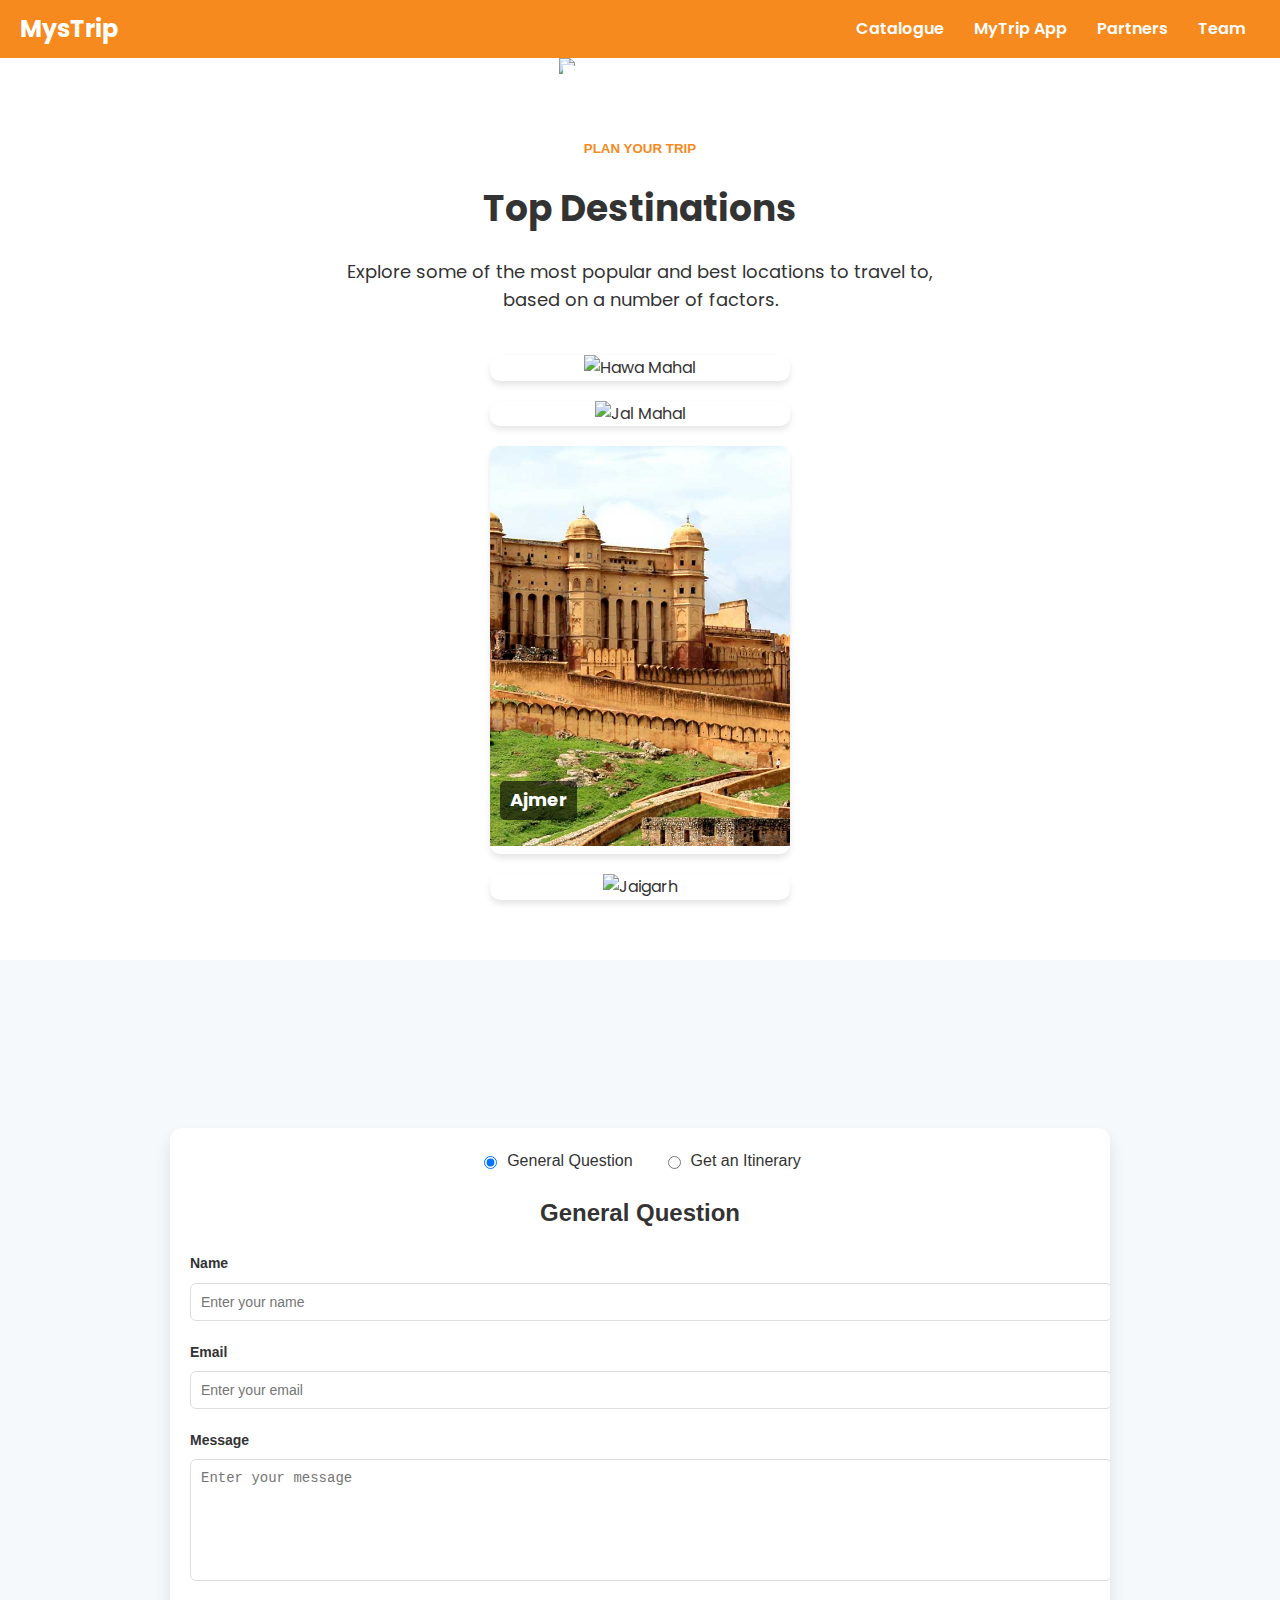
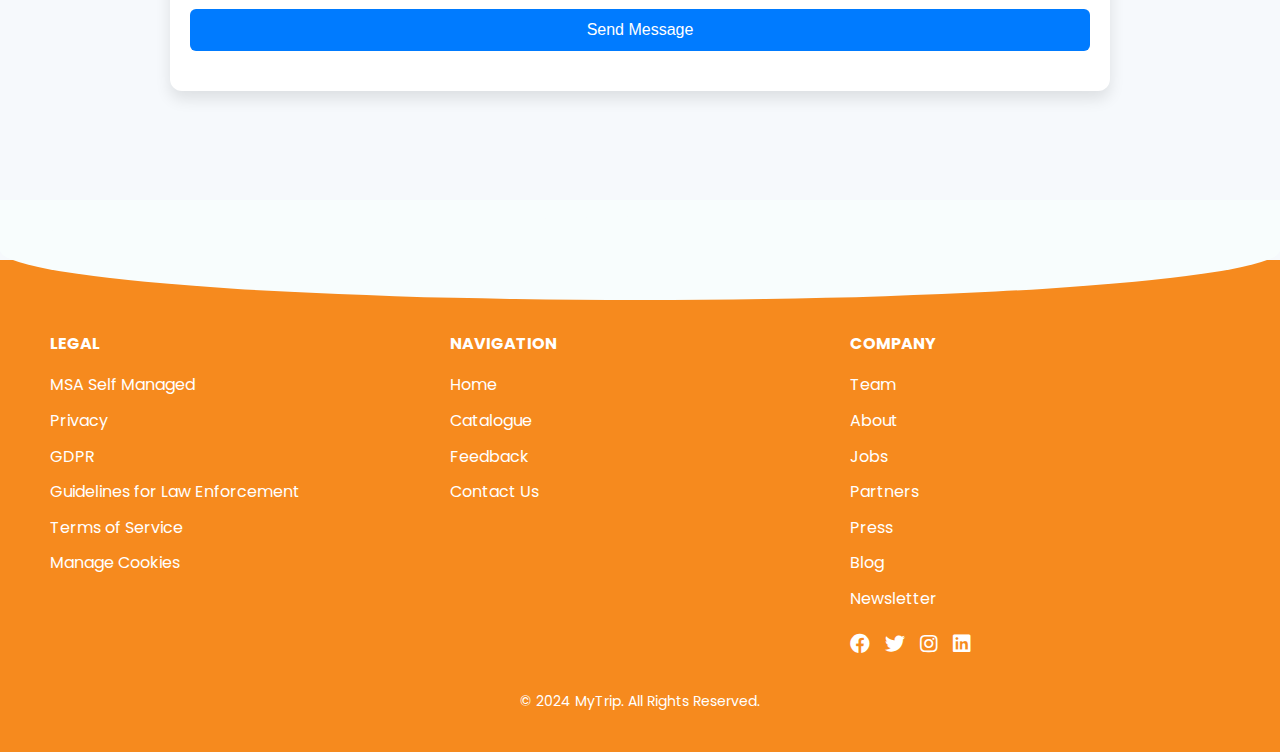
==== index.html @ c83ea3ff "v2" ====
<!DOCTYPE html>
<html lang="en">
<head>
    <meta charset="UTF-8">
    <meta name="viewport" content="width=device-width, initial-scale=1.0">
    <title>MyTrip - Travel Website</title>
    <link href="https://fonts.googleapis.com/css2?family=Poppins:wght@300;400;600;700&display=swap" rel="stylesheet">
    <link rel="stylesheet" href="https://cdnjs.cloudflare.com/ajax/libs/font-awesome/5.15.4/css/all.min.css">
    <script src="https://cdn.emailjs.com/dist/email.min.js"></script>
    <link rel="stylesheet" href="styles.css"> <!-- Link to your CSS file --> 
    <script src="script.js"></script> 

</head>
<body>
    <!-- Header -->
    <header>
        <h1>MysTrip</h1>
        <nav>
            <div class="hamburger" id="hamburger">
                <div></div>
                <div></div>
                <div></div>
            </div>
            <ul>
                <li><a href="#">Catalogue</a></li>
                <li><a href="#">MyTrip App</a></li>
                <li><a href="#">Partners</a></li>
                <li><a href="#">Team</a></li>
            </ul>
        </nav>
        <div class="mobile-nav" id="mobileNav">
            <ul>
                <li><a href="#">Catalogue</a></li>
                <li><a href="#">MyTrip App</a></li>
                <li><a href="#">Partners</a></li>
                <li><a href="#">Team</a></li>
            </ul>
        </div>
    </header>

    <!-- Hero Section -->
    <section class="hero">
        <img src="hero-image.jpg" alt="Travel Hero Image">
        <div class="hero-content">
            <p>Your One-Stop Premium Travel Solution</p>
            <h2>mytrip</h2>
            <button class="btn">Plan Your Trip</button>
        </div>
    </section>

    <!-- Top Destinations Section -->
    <section class="destinations">
        <h3>Top Destinations</h3>
        <p>Explore some of the most popular and best locations to travel to, based on a number of factors.</p>
        <div class="destinations-grid">
            <div class="destination-card">
                <img src="hawa-mahal.jpg" alt="Hawa Mahal">
                <h4>Hawa Mahal</h4>
                <a href="#" class="details-btn">More Details</a>
            </div>
            <div class="destination-card">
                <img src="jal-mahal.jpg" alt="Jal Mahal">
                <h4>Jal Mahal</h4>
                <a href="#" class="details-btn">More Details</a>
            </div>
            <div class="destination-card">
                <img src="images/Amber-Fort-Jaipur.jpg" alt="Ajmer">
                <h4>Ajmer</h4>
                <a href="#" class="details-btn">More Details</a>
            </div>
            <div class="destination-card">
                <img src="jaigarh.jpg" alt="Jaigarh">
                <h4>Jaigarh</h4>
                <a href="#" class="details-btn">More Details</a>
            </div>
        </div>
    </section>

    <!-- Contact Section -->
    <section class="contact"> 
        <div class="form-container">
            <div class="radio-group">
                <label>
                    <input type="radio" name="form-toggle" value="general" checked>
                    General Question
                </label>
                <label>
                    <input type="radio" name="form-toggle" value="itinerary">
                    Get an Itinerary
                </label>
            </div>
        
            <!-- General Question Form -->
            <div id="general-form" class="form active">
                <h2>General Question</h2>
                <div class="form-group">
                    <label for="general-name">Name</label>
                    <input type="text" id="general-name" placeholder="Enter your name">
                </div>
                <div class="form-group">
                    <label for="general-email">Email</label>
                    <input type="email" id="general-email" placeholder="Enter your email">
                </div>
                <div class="form-group">
                    <label for="general-message">Message</label>
                    <textarea id="general-message" placeholder="Enter your message"></textarea>
                </div>
                <div class="form-group">
                    <button>Send Message</button>
                </div>
            </div>
        
            <!-- Itinerary Form -->
            <div id="itinerary-form" class="form">
                <h2>Get an Itinerary</h2>
                <div class="form-group">
                    <label for="itinerary-name">Name</label>
                    <input type="text" id="itinerary-name" placeholder="Enter your name">
                </div>
                <div class="form-group">
                    <label for="itinerary-email">Email</label>
                    <input type="email" id="itinerary-email" placeholder="Enter your email">
                </div>
                <div class="form-group">
                    <label for="itinerary-destination">Destination</label>
                    <input type="text" id="itinerary-destination" placeholder="Enter your destination">
                </div>
                <div class="form-group">
                    <label for="itinerary-dates">Preferred Dates</label>
                    <input type="text" id="itinerary-dates" placeholder="Enter preferred dates">
                </div>
                <div class="form-group">
                    <button>Request Itinerary</button>
                </div>
            </div>
        
            <div class="decoration"></div>
        </div>
    </section>
    
    <!-- Footer -->
    <footer>
        <!-- Curved SVG Design -->
        <div class="footer-curve">
            <svg xmlns="http://www.w3.org/2000/svg" viewBox="0 0 1440 120" preserveAspectRatio="none">
                <path fill="#f8fdfd" d="M0,64L1440,0L1440,120L0,120Z"></path>
            </svg>
        </div>

        <!-- Footer Content -->
        <div class="footer-content">
            <div class="footer-column">
                <h4>Legal</h4>
                <ul>
                    <li><a href="#">MSA Self Managed</a></li>
                    <li><a href="#">Privacy</a></li>
                    <li><a href="#">GDPR</a></li>
                    <li><a href="#">Guidelines for Law Enforcement</a></li>
                    <li><a href="#">Terms of Service</a></li>
                    <li><a href="#">Manage Cookies</a></li>
                </ul>
            </div>

            <div class="footer-column">
                <h4>Navigation</h4>
                <ul>
                    <li><a href="#">Home</a></li>
                    <li><a href="#">Catalogue</a></li>
                    <li><a href="#">Feedback</a></li>
                    <li><a href="#">Contact Us</a></li>
                </ul>
            </div>

            <div class="footer-column">
                <h4>Company</h4>
                <ul>
                    <li><a href="#">Team</a></li>
                    <li><a href="#">About</a></li>
                    <li><a href="#">Jobs</a></li>
                    <li><a href="#">Partners</a></li>
                    <li><a href="#">Press</a></li>
                    <li><a href="#">Blog</a></li>
                    <li><a href="#">Newsletter</a></li>
                </ul>
                <div class="social-icons">
                    <a href="#"><i class="fab fa-facebook"></i></a>
                    <a href="#"><i class="fab fa-twitter"></i></a>
                    <a href="#"><i class="fab fa-instagram"></i></a>
                    <a href="#"><i class="fab fa-linkedin"></i></a>
                </div>
            </div>
        </div>

        <!-- Footer Bottom -->
        <div class="footer-bottom">
            &copy; 2024 MyTrip. All Rights Reserved.
        </div>
    </footer>

    
    <script>
        (function () {
            emailjs.init('YOUR_PUBLIC_KEY'); // Replace 'YOUR_PUBLIC_KEY' with your actual EmailJS public key.
        })();
    </script>
</body>
</html>
---- styles.css ----
body {
  margin: 0;
  font-family: "Poppins", sans-serif;
  color: #333;
  line-height: 1.6;
}

/* Header Styles */
header {
  background-color: #f68a1e;
  color: #fff;
  padding: 10px 20px;
  display: flex;
  justify-content: space-between;
  align-items: center;
  position: sticky;
  top: 0;
  z-index: 1000;
}

header h1 {
  font-size: 24px;
  margin: 0;
}

nav {
  display: flex;
  align-items: center;
}

nav ul {
  list-style: none;
  display: flex;
  margin: 0;
  padding: 0;
}

nav ul li {
  margin: 0 15px;
}

nav ul li a {
  color: #fff;
  text-decoration: none;
  font-weight: 600;
}

.hamburger {
  display: none;
  flex-direction: column;
  cursor: pointer;
}

.hamburger div {
  width: 25px;
  height: 3px;
  background: #fff;
  margin: 3px 0;
}

.mobile-nav {
  display: none;
  position: absolute;
  top: 100%;
  left: 0;
  width: 100%;
  background-color: #f68a1e;
  text-align: center;
  transition: all 0.3s ease-in-out;
}

.mobile-nav ul {
  flex-direction: column;
}

.mobile-nav ul li {
  margin: 10px 0;
}

.mobile-nav ul li a {
  color: #fff;
  font-size: 18px;
}

.mobile-nav.active {
  display: flex;
  flex-direction: column;
}

/* Hero Section */
.hero {
  position: relative;
  text-align: center;
  color: #fff;
}

.hero img {
  width: 100%;
  height: auto;
}

.hero-content {
  position: absolute;
  top: 50%;
  left: 50%;
  transform: translate(-50%, -50%);
}

.hero h2 {
  font-size: 48px;
  margin: 10px 0;
  text-transform: capitalize;
}

.hero p {
  font-size: 18px;
  margin-bottom: 20px;
}

.hero .btn {
  padding: 10px 20px;
  border: none;
  background-color: #fff;
  color: #f68a1e;
  text-transform: uppercase;
  font-weight: bold;
  cursor: pointer;
}

/* Top Destinations Section */
.destinations {
  padding: 60px 20px;
  text-align: center;
}

.destinations h3 {
  font-size: 36px;
  margin-bottom: 20px;
}

.destinations p {
  font-size: 18px;
  max-width: 600px;
  margin: 0 auto 40px;
}

.destinations-grid {
  display: flex;
  flex-direction: column;
  gap: 20px;
  align-items: center;
}

.destination-card {
  position: relative;
  border-radius: 10px;
  overflow: hidden;
  box-shadow: 0 4px 6px rgba(0, 0, 0, 0.1);
  width: 300px;
  transition: transform 0.3s, box-shadow 0.3s;
}

.destination-card:hover {
  transform: scale(1.05);
  box-shadow: 0 6px 10px rgba(0, 0, 0, 0.2);
}

.destination-card img {
  width: 100%;
  height: 400px;
  object-fit: cover;
}

.destination-card h4 {
  position: absolute;
  bottom: 10px;
  left: 10px;
  background-color: rgba(0, 0, 0, 0.6);
  color: #fff;
  padding: 5px 10px;
  border-radius: 5px;
  font-size: 18px;
  transition: opacity 0.3s;
}

.destination-card:hover h4 {
  opacity: 0;
}

.destination-card .details-btn {
  position: absolute;
  top: 50%;
  left: 50%;
  transform: translate(-50%, -50%);
  background-color: rgba(0, 0, 0, 0.7);
  color: #fff;
  padding: 10px 20px;
  border-radius: 5px;
  text-decoration: none;
  font-weight: bold;
  opacity: 0;
  transition: opacity 0.3s;
}

.destination-card:hover .details-btn {
  opacity: 1;
}

/* Contact Section */
.contact {
  margin: 0;
  padding: 0;
  font-family: 'Arial', sans-serif;
  background-color: #f6f9fc;
  display: flex;
  justify-content: center;
  align-items: center;
  min-height: 100vh; 
}

.form-container {
  width: 100%;
  max-width: 900px;
  background: #ffffff;
  padding: 20px;
  border-radius: 12px;
  box-shadow: 0 8px 15px rgba(0, 0, 0, 0.1);
  overflow: hidden;
  position: relative;
}

.form-container h2 {
  margin: 0 0 20px;
  font-size: 24px;
  text-align: center;
}

.radio-group {
  display: flex;
  justify-content: center;
  gap: 30px;
  margin-bottom: 20px;
}

.radio-group label {
  font-size: 16px;
  cursor: pointer;
  display: flex;
  align-items: center;
}

.radio-group input {
  margin-right: 10px;
}

.form {
  display: none;
}

.form.active {
  display: block;
  animation: fadeIn 0.4s ease-in-out;
}

.form-group {
  margin-bottom: 20px;
}

.form-group label {
  display: block;
  margin-bottom: 8px;
  font-size: 14px;
  font-weight: bold;
}

.form-group input,
.form-group textarea {
  width: 100%;
  padding: 10px;
  font-size: 14px;
  border: 1px solid #ddd;
  border-radius: 6px;
  outline: none;
  transition: border-color 0.3s;
}

.form-group input:focus,
.form-group textarea:focus {
  border-color: #007BFF;
}

.form-group textarea {
  height: 100px;
  resize: none;
}

.form-group button {
  width: 100%;
  background-color: #007BFF;
  color: white;
  border: none;
  padding: 12px 20px;
  font-size: 16px;
  cursor: pointer;
  border-radius: 6px;
  transition: background-color 0.3s ease-in-out;
}

.form-group button:hover {
  background-color: #0056b3;
}

.decoration {
  position: absolute;
  top: 50%;
  right: -100px;
  transform: translateY(-50%);
  z-index: -1;
  width: 400px;
  height: 400px;
  background: radial-gradient(circle, #ffcc00 0%, #ffa500 50%, #ff6700 100%);
  clip-path: polygon(50% 0%, 100% 50%, 50% 100%, 0% 50%);
}

@keyframes fadeIn {
  from {
      opacity: 0;
      transform: translateY(10px);
  }
  to {
      opacity: 1;
      transform: translateY(0);
  }
}

/* Media Queries */
@media (max-width: 768px) {
  .form-container {
      padding: 15px;
  }

  .radio-group {
      flex-direction: column;
      gap: 15px;
      align-items: center;
  }

  .decoration {
      display: none;
  }
}

@media (max-width: 480px) {
  .form-group input,
  .form-group textarea {
      font-size: 13px;
  }

  .form-group button {
      font-size: 14px;
      padding: 10px;
  }
}

/* Footer */

/* Wrapper to handle the curve */
.footer-wrapper {
  position: relative;
  background: #E47523; /* Orange footer color */
  overflow: hidden;
}

/* Curve at the top */
.footer-curve {
  position: absolute;
  top: -50px;
  left: 0;
  width: 100%;
  height: 100px;
  background: #f8fdfd; /* Light background color */
  border-radius: 0 0 50% 50%; /* Creates the curve */
  z-index: 1;
}

/* Footer styling */
footer {
  position: relative;
  background-color: #f68a1e;
  color: #fff;
  padding: 40px 20px;
}

.footer-curve {
  position: absolute;
  top: -60px;
  left: 0;
  width: 100%;
  overflow: hidden;
  line-height: 0;
}

.footer-curve svg {
  display: block;
  width: 100%;
  height: 60px;
}

.footer-content {
  display: flex;
  flex-wrap: wrap;
  justify-content: space-between;
  max-width: 1200px;
  margin: 0 auto;
}

.footer-column {
  flex: 1 1 200px;
  margin: 10px;
}

.footer-column h4 {
  font-size: 16px;
  margin-bottom: 15px;
  text-transform: uppercase;
}

.footer-column ul {
  list-style: none;
  padding: 0;
}

.footer-column ul li {
  margin-bottom: 10px;
}

.footer-column ul li a {
  color: #fff;
  text-decoration: none;
  transition: color 0.3s;
}

.footer-column ul li a:hover {
  color: #f8fdfd;
}

.social-icons {
  display: flex;
  gap: 15px;
  margin-top: 15px;
}

.social-icons a {
  color: #fff;
  font-size: 20px;
  transition: transform 0.3s;
}

.social-icons a:hover {
  transform: scale(1.2);
}

.footer-bottom {
  text-align: center;
  margin-top: 20px;
  font-size: 14px;
}

/* Responsive Styles */
@media (max-width: 768px) {
  nav ul {
    display: none;
  }

  .hamburger {
    display: flex;
  }

  .mobile-nav {
    display: none;
  }

  .mobile-nav.active {
    display: flex;
    flex-direction: column;
  }

  .destinations-grid {
    flex-direction: column;
    gap: 20px;
  }

  .destination-card {
    width: 90%;
  }

  .hero h2 {
    font-size: 36px;
  }

  .hero p {
    font-size: 16px;
  }
}
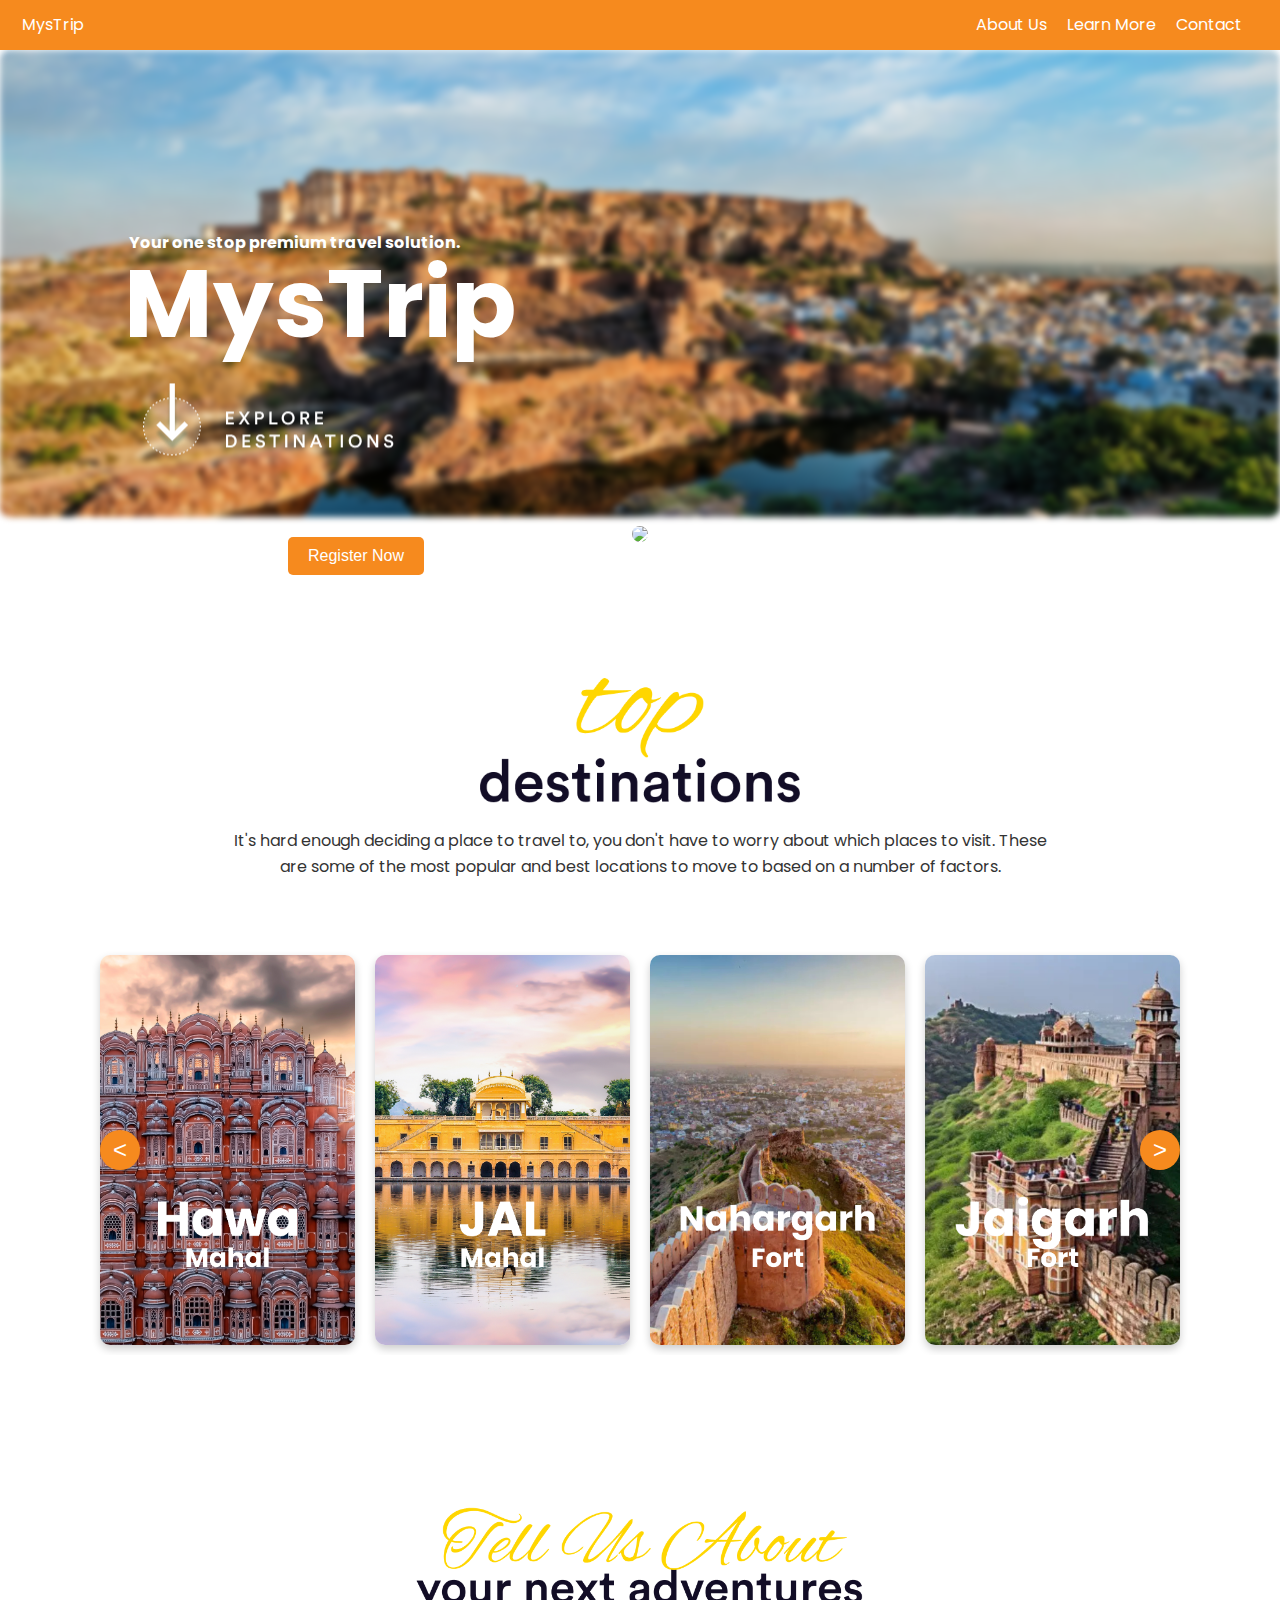
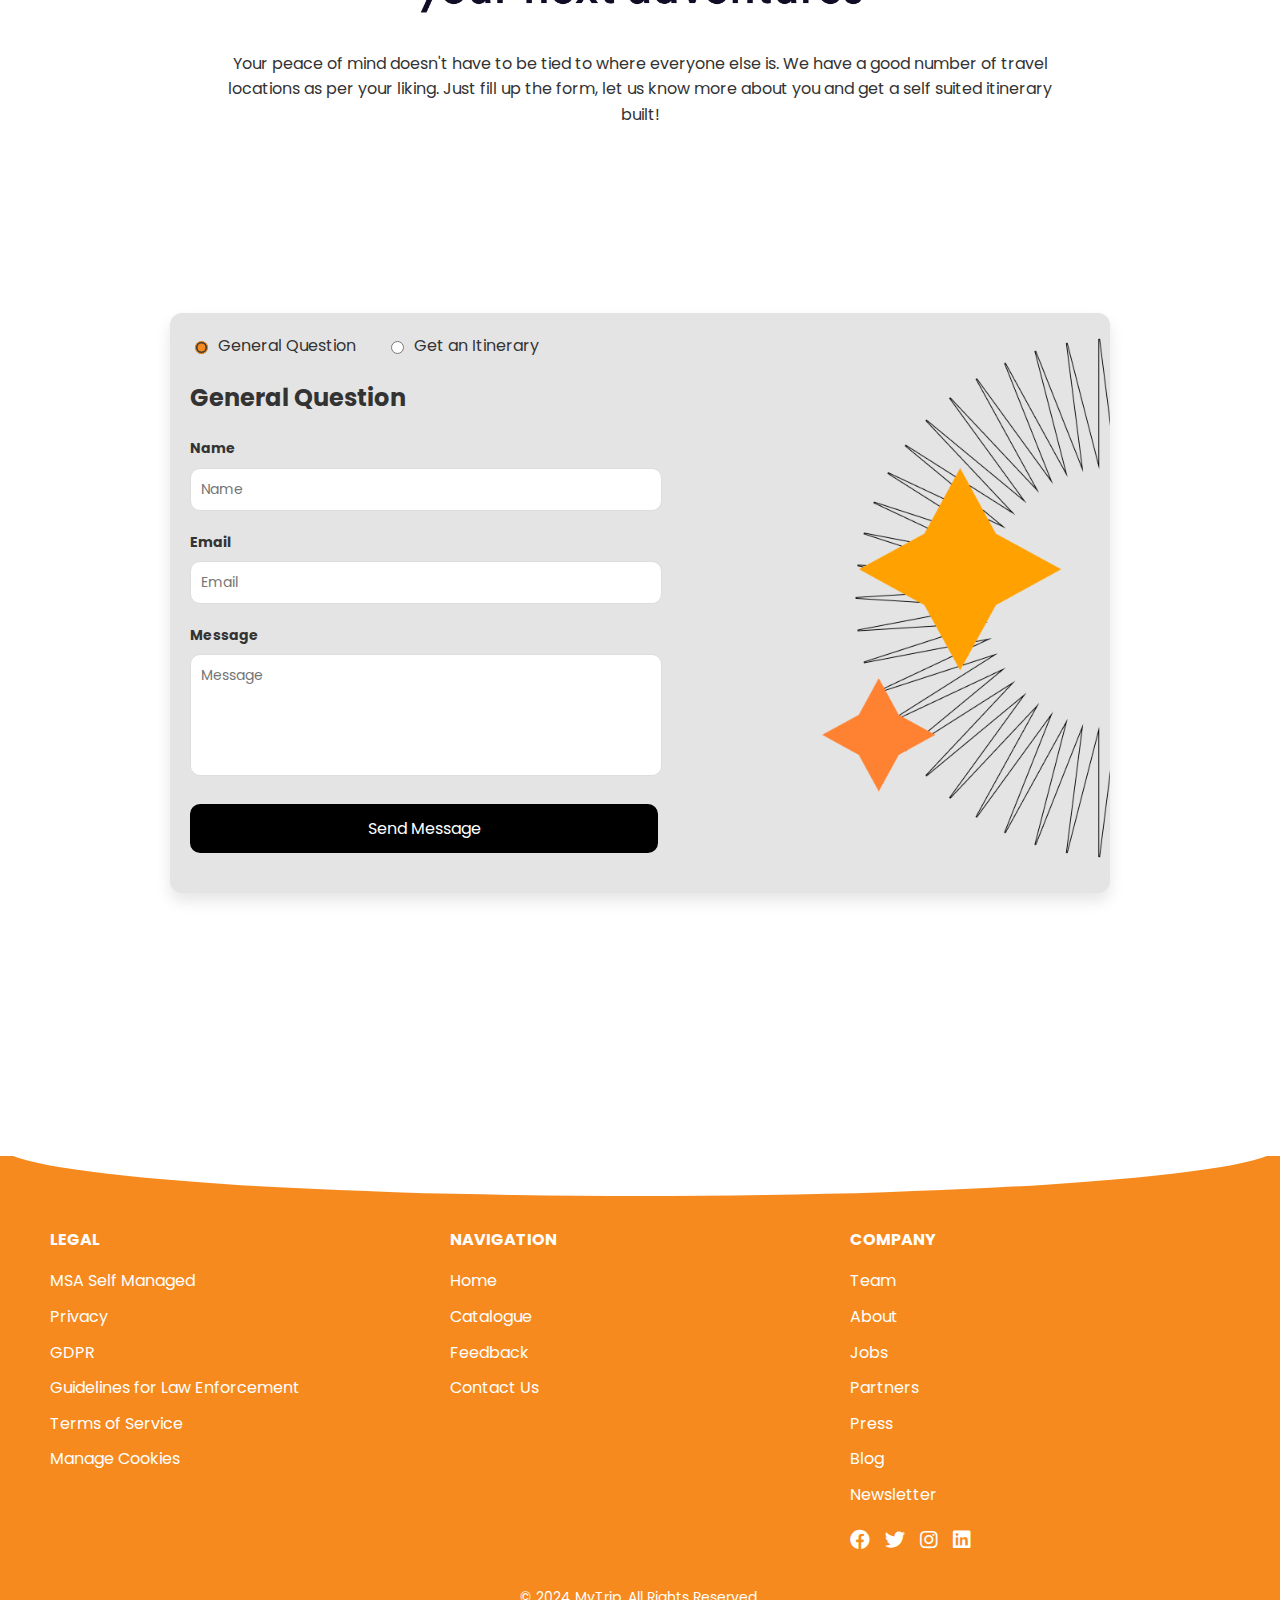
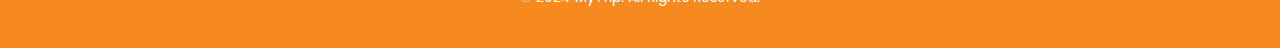
==== commit 15542fc9: "Add files via upload" ====
--- a/index.html
+++ b/index.html
@@ -1,207 +1,283 @@
-<!DOCTYPE html>
-<html lang="en">
-<head>
-    <meta charset="UTF-8">
-    <meta name="viewport" content="width=device-width, initial-scale=1.0">
-    <title>MyTrip - Travel Website</title>
-    <link href="https://fonts.googleapis.com/css2?family=Poppins:wght@300;400;600;700&display=swap" rel="stylesheet">
-    <link rel="stylesheet" href="https://cdnjs.cloudflare.com/ajax/libs/font-awesome/5.15.4/css/all.min.css">
-    <script src="https://cdn.emailjs.com/dist/email.min.js"></script>
-    <link rel="stylesheet" href="styles.css"> <!-- Link to your CSS file --> 
-    <script src="script.js"></script> 
-
-</head>
-<body>
-    <!-- Header -->
-    <header>
-        <h1>MysTrip</h1>
-        <nav>
-            <div class="hamburger" id="hamburger">
-                <div></div>
-                <div></div>
-                <div></div>
-            </div>
-            <ul>
-                <li><a href="#">Catalogue</a></li>
-                <li><a href="#">MyTrip App</a></li>
-                <li><a href="#">Partners</a></li>
-                <li><a href="#">Team</a></li>
-            </ul>
-        </nav>
-        <div class="mobile-nav" id="mobileNav">
-            <ul>
-                <li><a href="#">Catalogue</a></li>
-                <li><a href="#">MyTrip App</a></li>
-                <li><a href="#">Partners</a></li>
-                <li><a href="#">Team</a></li>
-            </ul>
-        </div>
-    </header>
-
-    <!-- Hero Section -->
-    <section class="hero">
-        <img src="hero-image.jpg" alt="Travel Hero Image">
-        <div class="hero-content">
-            <p>Your One-Stop Premium Travel Solution</p>
-            <h2>mytrip</h2>
-            <button class="btn">Plan Your Trip</button>
-        </div>
-    </section>
-
-    <!-- Top Destinations Section -->
-    <section class="destinations">
-        <h3>Top Destinations</h3>
-        <p>Explore some of the most popular and best locations to travel to, based on a number of factors.</p>
-        <div class="destinations-grid">
-            <div class="destination-card">
-                <img src="hawa-mahal.jpg" alt="Hawa Mahal">
-                <h4>Hawa Mahal</h4>
-                <a href="#" class="details-btn">More Details</a>
-            </div>
-            <div class="destination-card">
-                <img src="jal-mahal.jpg" alt="Jal Mahal">
-                <h4>Jal Mahal</h4>
-                <a href="#" class="details-btn">More Details</a>
-            </div>
-            <div class="destination-card">
-                <img src="images/Amber-Fort-Jaipur.jpg" alt="Ajmer">
-                <h4>Ajmer</h4>
-                <a href="#" class="details-btn">More Details</a>
-            </div>
-            <div class="destination-card">
-                <img src="jaigarh.jpg" alt="Jaigarh">
-                <h4>Jaigarh</h4>
-                <a href="#" class="details-btn">More Details</a>
-            </div>
-        </div>
-    </section>
-
-    <!-- Contact Section -->
-    <section class="contact"> 
-        <div class="form-container">
-            <div class="radio-group">
-                <label>
-                    <input type="radio" name="form-toggle" value="general" checked>
-                    General Question
-                </label>
-                <label>
-                    <input type="radio" name="form-toggle" value="itinerary">
-                    Get an Itinerary
-                </label>
-            </div>
-        
-            <!-- General Question Form -->
-            <div id="general-form" class="form active">
-                <h2>General Question</h2>
-                <div class="form-group">
-                    <label for="general-name">Name</label>
-                    <input type="text" id="general-name" placeholder="Enter your name">
-                </div>
-                <div class="form-group">
-                    <label for="general-email">Email</label>
-                    <input type="email" id="general-email" placeholder="Enter your email">
-                </div>
-                <div class="form-group">
-                    <label for="general-message">Message</label>
-                    <textarea id="general-message" placeholder="Enter your message"></textarea>
-                </div>
-                <div class="form-group">
-                    <button>Send Message</button>
-                </div>
-            </div>
-        
-            <!-- Itinerary Form -->
-            <div id="itinerary-form" class="form">
-                <h2>Get an Itinerary</h2>
-                <div class="form-group">
-                    <label for="itinerary-name">Name</label>
-                    <input type="text" id="itinerary-name" placeholder="Enter your name">
-                </div>
-                <div class="form-group">
-                    <label for="itinerary-email">Email</label>
-                    <input type="email" id="itinerary-email" placeholder="Enter your email">
-                </div>
-                <div class="form-group">
-                    <label for="itinerary-destination">Destination</label>
-                    <input type="text" id="itinerary-destination" placeholder="Enter your destination">
-                </div>
-                <div class="form-group">
-                    <label for="itinerary-dates">Preferred Dates</label>
-                    <input type="text" id="itinerary-dates" placeholder="Enter preferred dates">
-                </div>
-                <div class="form-group">
-                    <button>Request Itinerary</button>
-                </div>
-            </div>
-        
-            <div class="decoration"></div>
-        </div>
-    </section>
-    
-    <!-- Footer -->
-    <footer>
-        <!-- Curved SVG Design -->
-        <div class="footer-curve">
-            <svg xmlns="http://www.w3.org/2000/svg" viewBox="0 0 1440 120" preserveAspectRatio="none">
-                <path fill="#f8fdfd" d="M0,64L1440,0L1440,120L0,120Z"></path>
-            </svg>
-        </div>
-
-        <!-- Footer Content -->
-        <div class="footer-content">
-            <div class="footer-column">
-                <h4>Legal</h4>
-                <ul>
-                    <li><a href="#">MSA Self Managed</a></li>
-                    <li><a href="#">Privacy</a></li>
-                    <li><a href="#">GDPR</a></li>
-                    <li><a href="#">Guidelines for Law Enforcement</a></li>
-                    <li><a href="#">Terms of Service</a></li>
-                    <li><a href="#">Manage Cookies</a></li>
-                </ul>
-            </div>
-
-            <div class="footer-column">
-                <h4>Navigation</h4>
-                <ul>
-                    <li><a href="#">Home</a></li>
-                    <li><a href="#">Catalogue</a></li>
-                    <li><a href="#">Feedback</a></li>
-                    <li><a href="#">Contact Us</a></li>
-                </ul>
-            </div>
-
-            <div class="footer-column">
-                <h4>Company</h4>
-                <ul>
-                    <li><a href="#">Team</a></li>
-                    <li><a href="#">About</a></li>
-                    <li><a href="#">Jobs</a></li>
-                    <li><a href="#">Partners</a></li>
-                    <li><a href="#">Press</a></li>
-                    <li><a href="#">Blog</a></li>
-                    <li><a href="#">Newsletter</a></li>
-                </ul>
-                <div class="social-icons">
-                    <a href="#"><i class="fab fa-facebook"></i></a>
-                    <a href="#"><i class="fab fa-twitter"></i></a>
-                    <a href="#"><i class="fab fa-instagram"></i></a>
-                    <a href="#"><i class="fab fa-linkedin"></i></a>
-                </div>
-            </div>
-        </div>
-
-        <!-- Footer Bottom -->
-        <div class="footer-bottom">
-            &copy; 2024 MyTrip. All Rights Reserved.
-        </div>
-    </footer>
-
-    
-    <script>
-        (function () {
-            emailjs.init('YOUR_PUBLIC_KEY'); // Replace 'YOUR_PUBLIC_KEY' with your actual EmailJS public key.
-        })();
-    </script>
-</body>
-</html>
+<!DOCTYPE html>
+<html lang="en">
+
+<head>
+  <meta charset="UTF-8">
+  <meta name="viewport" content="width=device-width, initial-scale=1.0">
+  <title>MysTrip</title>
+  <link rel="icon" type="img/logo" href="img/logo.jpeg">
+  <link rel="stylesheet" href="styles.css">
+  <link href="https://fonts.googleapis.com/css2?family=Poppins:wght@400;500;600;700&display=swap" rel="stylesheet">
+  <link rel="stylesheet" href="https://cdnjs.cloudflare.com/ajax/libs/slick-carousel/1.8.1/slick.min.css">
+  <link href="https://cdn.jsdelivr.net/npm/@vetixy/circular-std@1.0.0/dist/index.min.css" rel="stylesheet">
+  <link href='https://fonts.googleapis.com/css?family=Inter' rel='stylesheet'>
+  <link href="https://cdnjs.cloudflare.com/ajax/libs/font-awesome/5.15.4/css/all.min.css" rel="stylesheet">
+  <link rel="stylesheet" href="https://cdnjs.cloudflare.com/ajax/libs/font-awesome/5.15.4/css/all.min.css">
+</head>
+
+<body>
+
+  <header id="header">
+    <nav>
+      <div class="logo"><a href="main.html">MysTrip</a></div>
+      <div class="nav-links">
+        <a href="about.html" class="about">About Us</a>
+        <a href="#learn-more" class="learn">Learn More</a>
+        <a href="#contact" class="contactss">Contact</a>
+      </div>
+    </nav>
+  </header>
+
+  <div class="carousel-container">
+    <div class="carousel">
+      <div class="slide">
+        <img src="img\jodhpur-rajasthan-1579155930-1920X700.jpg" alt="Slide 1" class="img1">
+        <h3>Your one stop premium travel solution. </h3>
+        <h1>MysTrip</h1>
+        <div class="g33"><img src="img\Group 33.png" alt=""></div>
+      </div>
+
+      <div class="slide">
+        <img src="img\app.png" class="img2">
+        <button>Register Now</button>
+      </div>
+    </div>
+    <div class="mobile-image">
+      <img src="img\chandra-mahal-palace-city-jaipur-600nw-197619596.webp" alt="Mobile Image">
+      <p>Welcome to our website! Discover great opportunities with us.</p>
+    </div>
+  </div>
+  <br><br><br><br><br>
+
+  <div><img src="img\top.png" class="t1"></div>
+  <div><img src="img\destinations.png" class="t2"></div><br>
+  <div>
+    <p class="text01">It's hard enough deciding a place to travel to, you don't have to worry
+      about which places to visit. These are some of the most popular and best
+      locations to move to based on a number of factors. </p>
+  </div>
+
+  <section class="slider-container">
+    <button class="slider-btn prev-btn">&lt;</button>
+    <div class="slider-wrapper">
+      <div class="slider">
+
+        <div class="flexbox">
+          <div class="image-container">
+            <img src="img/1.png" alt="Image 1">
+          </div>
+          <a href="detail.html" class="details-btn">View Details</a>
+        </div>
+
+        <div class="flexbox">
+          <div class="image-container">
+            <img src="img\2.png" alt="Image 2">
+          </div>
+          <a href="detail.html" class="details-btn">View Details</a>
+        </div>
+
+        <div class="flexbox">
+          <div class="image-container">
+            <img src="img\3.png" alt="Image 3">
+          </div>
+          <a href="detail.html" class="details-btn">View Details</a>
+        </div>
+
+        <div class="flexbox">
+          <div class="image-container">
+            <img src="img\4.png" alt="Image 3">
+          </div>
+          <a href="detail.html" class="details-btn">View Details</a>
+        </div>
+
+
+        <div class="flexbox">
+          <div class="image-container">
+            <img src="img\5.png" alt="Image 3">
+          </div>
+          <a href="detail.html" class="details-btn">View Details</a>
+        </div>
+
+        <div class="flexbox">
+          <div class="image-container">
+            <img src="img\6.png" alt="Image 3">
+          </div>
+          <a href="detail.html" class="details-btn">View Details</a>
+        </div>
+
+        <div class="flexbox">
+          <div class="image-container">
+            <img src="img\7.png" alt="Image 3">
+          </div>
+          <a href="detail.html" class="details-btn">View Details</a>
+        </div>
+
+        <div class="flexbox">
+          <div class="image-container">
+            <img src="img\8.png" alt="Image 3">
+          </div>
+          <a href="detail.html" class="details-btn">View Details</a>
+        </div>
+
+        <div class="flexbox">
+          <div class="image-container">
+            <img src="img\9.png" alt="Image 3">
+          </div>
+          <a href="detail.html" class="details-btn">View Details</a>
+        </div>
+
+      </div>
+      <button class="slider-btn next-btn">&gt;</button>
+  </section>
+
+
+  <br><br><br><br><br>
+
+
+  <div><img src="img\Group 39.png" class="t3"></div><br><br>
+  <p class="text01">Your peace of mind doesn't have to be tied to where 
+    everyone else is. We have a good number of travel locations as per your 
+    liking. Just fill up the form, let us know more about you and get a self
+     suited itinerary built!</p>
+  <!-- Contact Section -->
+  <section class="contact">
+    <div class="form-container">
+      <div><img src="img\Group 40.png" class="img40"></div>
+      <div class="radio-group">
+        <label>
+          <input type="radio" name="form-toggle" value="general" checked>
+          General Question
+        </label>
+        <label>
+          <input type="radio" name="form-toggle" value="itinerary">
+          Get an Itinerary
+        </label>
+      </div>
+
+      <!-- General Question Form -->
+      <div id="general-form" class="form active">
+        <h2>General Question</h2>
+        <div class="form-group">
+          <label for="general-name">Name</label>
+          <input type="text" id="general-name" placeholder="Name">
+        </div>
+        <div class="form-group">
+          <label for="general-email">Email</label>
+          <input type="email" id="general-email" placeholder="Email">
+        </div>
+        <div class="form-group">
+          <label for="general-message">Message</label>
+          <textarea id="general-message" placeholder="Message"></textarea>
+        </div>
+        <div class="form-group">
+          <button>Send Message</button>
+        </div>
+      </div>
+
+      <!-- Itinerary Form -->
+      <div id="itinerary-form" class="form">
+        <h2>Get an Itinerary</h2>
+        <div class="form-group">
+          <label for="itinerary-name">Name</label>
+          <input type="text" id="itinerary-name" placeholder="Name">
+        </div>
+        
+        <div class="form-group">
+          <label for="itinerary-contact">Contact Number</label>
+          <input type="number" id="itinerary-contact" placeholder="Contact Number">
+        </div>
+        
+        <div class="form-group"> 
+          <label for="itinerary-age">Age</label>
+          <input type="number" id="itinerary-age" placeholder="Age">
+        </div>
+        
+        <div class="form-group">
+          <label for="itinerary-no.ofdays">No. Of Days for Trip</label> 
+          <input type="number" id="itinerary-no.ofdays" placeholder="No. of Days"> 
+        </div>
+        
+        <div class="form-group">
+          <label for="itinerary-no.ofPeople">No. Of People</label> 
+          <input type="number" id="itinerary-no.ofPeople" placeholder="No. of People"> 
+        </div>
+        
+        <div class="form-group">
+          <label for="itinerary-dates">What are you Expecting from Us?</label>
+          <input type="text" id="itinerary-expect" placeholder="Your Expections"> 
+        
+        </div>
+        
+        <div class="form-group">
+          <button>Request Itinerary</button>
+        </div>
+      </div>
+
+      <div class="decoration"></div>
+    </div>
+  </section>
+<br><br><br><br>  
+  <footer>
+    <!-- Curved SVG Design -->
+    <div class="footer-curve">
+      <svg xmlns="http://www.w3.org/2000/svg" viewBox="0 0 1440 120" preserveAspectRatio="none">
+        <path fill="white" d="M0,64L1440,0L1440,120L0,120Z"></path>
+      </svg>
+    </div>
+
+    <!-- Footer Content -->
+    <div class="footer-content">
+      <div class="footer-column">
+        <h4>Legal</h4>
+        <ul>
+          <li><a href="#">MSA Self Managed</a></li>
+          <li><a href="#">Privacy</a></li>
+          <li><a href="#">GDPR</a></li>
+          <li><a href="#">Guidelines for Law Enforcement</a></li>
+          <li><a href="#">Terms of Service</a></li>
+          <li><a href="#">Manage Cookies</a></li>
+        </ul>
+      </div>
+
+      <div class="footer-column">
+        <h4>Navigation</h4>
+        <ul>
+          <li><a href="#">Home</a></li>
+          <li><a href="#">Catalogue</a></li>
+          <li><a href="#">Feedback</a></li>
+          <li><a href="#">Contact Us</a></li>
+        </ul>
+      </div>
+
+      <div class="footer-column">
+        <h4>Company</h4>
+        <ul>
+          <li><a href="#">Team</a></li>
+          <li><a href="#">About</a></li>
+          <li><a href="#">Jobs</a></li>
+          <li><a href="#">Partners</a></li>
+          <li><a href="#">Press</a></li>
+          <li><a href="#">Blog</a></li>
+          <li><a href="#">Newsletter</a></li>
+        </ul>
+        <div class="social-icons">
+          <a href="#"><i class="fab fa-facebook"></i></a>
+          <a href="#"><i class="fab fa-twitter"></i></a>
+          <a href="#"><i class="fab fa-instagram"></i></a>
+          <a href="#"><i class="fab fa-linkedin"></i></a>
+        </div>
+      </div>
+    </div>
+
+    <!-- Footer Bottom -->
+    <div class="footer-bottom">
+      &copy; 2024 MyTrip. All Rights Reserved.
+    </div>
+  </footer>
+  <script src="https://cdnjs.cloudflare.com/ajax/libs/jquery/3.6.0/jquery.min.js"></script>
+  <script src="https://cdnjs.cloudflare.com/ajax/libs/slick-carousel/1.8.1/slick.min.js"></script>
+  <script src="script.js"></script>
+
+</body>
+
+</html>--- a/styles.css
+++ b/styles.css
@@ -1,217 +1,361 @@
 body {
   margin: 0;
-  font-family: "Poppins", sans-serif;
+  padding: 0;
+  font-family: 'Poppins', sans-serif;
   color: #333;
   line-height: 1.6;
 }
 
-/* Header Styles */
+/* Header */
 header {
-  background-color: #f68a1e;
-  color: #fff;
-  padding: 10px 20px;
+  position: fixed;
+  top: 0;
+  width: 100%;
+  padding: 12px;
+  background: #F68A1E;
+  backdrop-filter: blur(5px);
+  z-index: 1000;
+  transition: background 0.3s;
+}
+header.solid {
+  background: #F68A1E;
+}
+nav {
   display: flex;
   justify-content: space-between;
   align-items: center;
-  position: sticky;
-  top: 0;
-  z-index: 1000;
-}
-
-header h1 {
-  font-size: 24px;
+  color: white;
+  margin-right: 40px;
+  
+}
+nav .nav-links {
+  display: flex;
+  flex-wrap: nowrap;
+  
+}
+nav .nav-links .learn:hover{
+  transform: scale(0.9);
+  padding: 2.5px;
+  background-color: rgba(255, 255, 255, 0.151); /* Transparent black background */
+  color: white; /* Ensure text remains visible */
+  border-radius: 5px; /* Optional: Add rounded corners */
+  transition: all 0.3s ease-in-out; /* Smooth transitions */
+
+}
+nav .nav-links .about:hover{
+  transform: scale(1.05);
+  transform: scale(0.9);
+  padding: 2.5px;
+  background-color: rgba(255, 255, 255, 0.151); /* Transparent black background */
+  color: white; /* Ensure text remains visible */
+  border-radius: 5px; /* Optional: Add rounded corners */
+  transition: all 0.3s ease; /* Smooth transitions */
+}
+nav .nav-links .contactss:hover{
+  transform: scale(1.05);
+  transform: scale(0.9);
+  padding: 2.5px;
+  background-color: rgba(255, 255, 255, 0.151); /* Transparent black background */
+  color: white; /* Ensure text remains visible */
+  border-radius: 5px; /* Optional: Add rounded corners */
+  transition: all 0.3s ease; /* Smooth transitions */
+}
+nav a {
+  color: white;
+  text-decoration: none;
+  margin: 0 10px;
+  white-space: nowrap;
+  
+}
+
+/* Carousel */
+.carousel-container {
+  position: relative;
+  margin-top: 50px; /* Ensures the header and carousel meet */
+}
+.carousel {
+  display: none; /* Hidden on mobile */
+}
+.carousel .img1 {
+  width: 100%;
+  height: auto;
+  border-radius: 10px;
+  filter: blur(3px);
+}
+.carousel .img2 {
+  width: 100%;
+  height: auto;
+  border-radius: 10px;
+}
+.carousel .slide {
+  position: relative;
+  text-align: center;
+  color: white;
+}
+.carousel .slide h1 {
+  position: absolute;
+  top: 40%;
+  left: 25%;
+  transform: translate(-50%, -50%);
+  font-size: 6rem;
+  font-family: 'poppins';
+}
+.carousel .slide h3{
+  position: absolute;
+  top: 40%;
+  left: 23%;
+  padding-bottom: 2%;
+  transform: translate(-50%, -50%);
+  font-size: 1rem;
+  font-family: 'poppins';
+}
+.carousel .slide .g33{
+  position: absolute;
+  top: 80%;
+  left: 21%;
+  padding-bottom: 2%;
+  transform: translate(-50%, -50%);
+  
+}
+.carousel .slide button {
+  position: absolute;
+  top: 50%;
+  left: 22.5%;
+  padding: 10px 20px;
+  background: #F68A1E;
+  color: white;
+  border: none;
+  border-radius: 5px;
+  cursor: pointer;
+  font-size: 1rem;
+  transition: transform .2s ease-in-out;
+}
+.carousel .slide button:hover{
+  transform: scale(1.2) ;
+}
+
+.t1{
+  display: block;
+  margin-left: auto;
+  margin-right: auto;
+  width: 10%;
+  
+}
+
+.t2{
+  display: block;
+  margin-left: auto;
+  margin-right: auto;
+  width: 25%;
+}
+
+.text01{
+  text-align: center;
+  width: 65%;
+  margin: auto;
+  text-size-adjust: 10%;
+  padding-bottom: 2%;
+}
+/* Mobile Image */
+.mobile-image {
+  display: none;
+  text-align: center;
+  padding: 20px;
+}
+.mobile-image img {
+  width: 100%;
+  border-radius: 10px;
+}
+.mobile-image p {
+  font-size: 1.2rem;
+}
+
+/* Slick Carousel Customization */
+.slick-prev, .slick-next {
+  position: absolute;
+  top: 50%;
+  transform: translateY(-50%);
+  z-index: 2;
+  background: rgba(0, 0, 0, 0.5);
+  color: white;
+  border: none;
+  border-radius: 50%;
+  width: 40px;
+  height: 40px;
+  display: flex;
+  justify-content: center;
+  align-items: center;
+  cursor: pointer;
+}
+.slick-prev {
+  left: 10px;
+}
+.slick-next {
+  right: 10px;
+}
+.slick-dots {
+  position: absolute;
+  bottom: 10px;
+  left: 50%;
+  transform: translateX(-50%);
+  display: flex;
+  justify-content: center;
+  padding: 0;
   margin: 0;
-}
-
-nav {
+  list-style: none;
+}
+.slick-dots li {
+  margin: 0 5px;
+}
+.slick-dots button {
+  width: 10px;
+  height: 10px;
+  border-radius: 50%;
+  background: rgba(0, 0, 0, 0.5);
+  border: none;
+  cursor: pointer;
+}
+.slick-dots .slick-active button {
+  background:#F68A1E;
+}
+
+/* Slider Container */
+.slider-container {
+  position: relative;
+  max-width: 1100px;
+  margin: 40px auto;
+  overflow: hidden;
   display: flex;
   align-items: center;
 }
 
-nav ul {
-  list-style: none;
-  display: flex;
-  margin: 0;
-  padding: 0;
-}
-
-nav ul li {
-  margin: 0 15px;
-}
-
-nav ul li a {
-  color: #fff;
-  text-decoration: none;
-  font-weight: 600;
-}
-
-.hamburger {
-  display: none;
-  flex-direction: column;
-  cursor: pointer;
-}
-
-.hamburger div {
-  width: 25px;
-  height: 3px;
-  background: #fff;
-  margin: 3px 0;
-}
-
-.mobile-nav {
-  display: none;
-  position: absolute;
-  top: 100%;
-  left: 0;
-  width: 100%;
-  background-color: #f68a1e;
-  text-align: center;
-  transition: all 0.3s ease-in-out;
-}
-
-.mobile-nav ul {
-  flex-direction: column;
-}
-
-.mobile-nav ul li {
-  margin: 10px 0;
-}
-
-.mobile-nav ul li a {
-  color: #fff;
-  font-size: 18px;
-}
-
-.mobile-nav.active {
-  display: flex;
-  flex-direction: column;
-}
-
-/* Hero Section */
-.hero {
-  position: relative;
-  text-align: center;
-  color: #fff;
-}
-
-.hero img {
-  width: 100%;
-  height: auto;
-}
-
-.hero-content {
-  position: absolute;
-  top: 50%;
-  left: 50%;
-  transform: translate(-50%, -50%);
-}
-
-.hero h2 {
-  font-size: 48px;
-  margin: 10px 0;
-  text-transform: capitalize;
-}
-
-.hero p {
-  font-size: 18px;
-  margin-bottom: 20px;
-}
-
-.hero .btn {
-  padding: 10px 20px;
-  border: none;
-  background-color: #fff;
-  color: #f68a1e;
-  text-transform: uppercase;
-  font-weight: bold;
-  cursor: pointer;
-}
-
-/* Top Destinations Section */
-.destinations {
-  padding: 60px 20px;
-  text-align: center;
-}
-
-.destinations h3 {
-  font-size: 36px;
-  margin-bottom: 20px;
-}
-
-.destinations p {
-  font-size: 18px;
-  max-width: 600px;
-  margin: 0 auto 40px;
-}
-
-.destinations-grid {
-  display: flex;
-  flex-direction: column;
-  gap: 20px;
-  align-items: center;
-}
-
-.destination-card {
-  position: relative;
+/* Slider Wrapper */
+.slider-wrapper {
+  overflow: hidden;
+  width: 100%;
+}
+
+/* Slider */
+.slider {
+  display: flex;
+  transition: transform 0.3s ease-in-out;
+}
+
+/* Flexbox Styling */
+.flexbox {
+  position: relative;
+  min-width: calc(25% - 20px); /* Adjusted width */
+  height: 390px; /* Increased height */
+  margin: 10px;
+  background: white;
   border-radius: 10px;
   overflow: hidden;
-  box-shadow: 0 4px 6px rgba(0, 0, 0, 0.1);
-  width: 300px;
+  box-shadow: 0 4px 8px rgba(0, 0, 0, 0.2);
   transition: transform 0.3s, box-shadow 0.3s;
-}
-
-.destination-card:hover {
+  cursor: pointer;
+}
+
+.flexbox:hover {
   transform: scale(1.05);
-  box-shadow: 0 6px 10px rgba(0, 0, 0, 0.2);
-}
-
-.destination-card img {
-  width: 100%;
-  height: 400px;
+  box-shadow: 0 6px 12px rgba(0, 0, 0, 0.3);
+}
+
+/* Image Container */
+.image-container {
+  position: relative;
+  height: 100%; /* Increased height for images */
+  overflow: hidden;
+}
+
+.image-container img {
+  width: 100%;
+  height: 100%;
   object-fit: cover;
-}
-
-.destination-card h4 {
-  position: absolute;
-  bottom: 10px;
+  filter: blur(0); /* Initial blur effect */
+  transition: transform 0.3s, filter 0.3s; /* Smooth transition for hover */
+}
+
+.flexbox:hover .image-container img {
+  filter: blur(2px); /* Clear image on hover */
+  transform: scale(1.1); /* Slight zoom on hover */
+}
+
+
+
+.details-btn {
+  position: absolute;
+  bottom: 50%;
+  left: 50%;
+  transform: translateX(-50%);
+  padding: 7px 7px;
+  background: #F68A1E;
+  color: white;
+  border: none;
+  border-radius: 5px;
+  font-size: 0.9rem;
+  text-decoration: none; /* Ensure link styles are removed */
+  display: none;
+  pointer-events: none;
+  transition: opacity 0.3s, transform 0.3s;
+}
+
+.flexbox:hover .details-btn {
+  display: block;
+  opacity: 1;
+  pointer-events: auto;
+  transform: translateX(-50%) scale(1.1); /* Slightly enlarge on hover */
+}
+
+.details-btn:hover {
+  background: #F68A1E; /* Optional: change background color on hover */
+}
+
+
+/* Slider Buttons */
+.slider-btn {
+  position: absolute;
+  top: 50%;
+  transform: translateY(-50%);
+  background: #F68A1E;
+  color: white;
+  border: none;
+  border-radius: 50%;
+  width: 40px;
+  height: 40px;
+  display: flex;
+  justify-content: center;
+  align-items: center;
+  cursor: pointer;
+  font-size: 1.5rem;
+  z-index: 100;
+  transition: background 0.3s;
+}
+
+.slider-btn:hover {
+  background: #F68A1E;
+}
+
+.prev-btn {
   left: 10px;
-  background-color: rgba(0, 0, 0, 0.6);
-  color: #fff;
-  padding: 5px 10px;
-  border-radius: 5px;
-  font-size: 18px;
-  transition: opacity 0.3s;
-}
-
-.destination-card:hover h4 {
-  opacity: 0;
-}
-
-.destination-card .details-btn {
-  position: absolute;
-  top: 50%;
-  left: 50%;
-  transform: translate(-50%, -50%);
-  background-color: rgba(0, 0, 0, 0.7);
-  color: #fff;
-  padding: 10px 20px;
-  border-radius: 5px;
-  text-decoration: none;
-  font-weight: bold;
-  opacity: 0;
-  transition: opacity 0.3s;
-}
-
-.destination-card:hover .details-btn {
-  opacity: 1;
-}
-
+}
+
+.next-btn {
+  right: 10px;
+}
+
+.t3{
+  scale: 1.4;
+  display: block;
+  margin-left: auto;
+  margin-right: auto;
+  width: 25%; 
+}
 /* Contact Section */
 .contact {
   margin: 0;
   padding: 0;
-  font-family: 'Arial', sans-serif;
-  background-color: #f6f9fc;
+  font-family: 'poppins', sans-serif;
+  background-color: white;
   display: flex;
   justify-content: center;
   align-items: center;
@@ -221,25 +365,35 @@
 .form-container {
   width: 100%;
   max-width: 900px;
-  background: #ffffff;
+  background: #E5E4E4;
   padding: 20px;
   border-radius: 12px;
   box-shadow: 0 8px 15px rgba(0, 0, 0, 0.1);
   overflow: hidden;
   position: relative;
-}
-
+
+}
+
+.form-container .img40{
+  position: absolute;
+  left: 62%;
+  scale: 0.8;
+  top: -7%;
+}
 .form-container h2 {
   margin: 0 0 20px;
   font-size: 24px;
-  text-align: center;
+  text-align: left;
+  font-family: 'poppins',sans-serif;
+  font-weight: bold;
 }
 
 .radio-group {
   display: flex;
-  justify-content: center;
+  justify-content:left;
   gap: 30px;
   margin-bottom: 20px;
+  accent-color: #F68A1E;
 }
 
 .radio-group label {
@@ -255,6 +409,7 @@
 
 .form {
   display: none;
+  
 }
 
 .form.active {
@@ -264,6 +419,7 @@
 
 .form-group {
   margin-bottom: 20px;
+  
 }
 
 .form-group label {
@@ -271,22 +427,25 @@
   margin-bottom: 8px;
   font-size: 14px;
   font-weight: bold;
+  font-family: 'poppins',sans-serif;
+  
 }
 
 .form-group input,
 .form-group textarea {
-  width: 100%;
+  width: 50%;
   padding: 10px;
   font-size: 14px;
   border: 1px solid #ddd;
-  border-radius: 6px;
+  border-radius: 10px;
   outline: none;
   transition: border-color 0.3s;
+  font-family: 'poppins',sans-serif;
 }
 
 .form-group input:focus,
 .form-group textarea:focus {
-  border-color: #007BFF;
+  border-color: black;
 }
 
 .form-group textarea {
@@ -295,19 +454,20 @@
 }
 
 .form-group button {
-  width: 100%;
-  background-color: #007BFF;
+  width: 52%;
+  background-color: black;
   color: white;
   border: none;
   padding: 12px 20px;
   font-size: 16px;
   cursor: pointer;
-  border-radius: 6px;
+  border-radius: 10px;
   transition: background-color 0.3s ease-in-out;
+  font-family: 'poppins',sans-serif;
 }
 
 .form-group button:hover {
-  background-color: #0056b3;
+  background-color:  #F68A1E;
 }
 
 .decoration {
@@ -362,6 +522,8 @@
   }
 }
 
+
+
 /* Footer */
 
 /* Wrapper to handle the curve */
@@ -378,7 +540,7 @@
   left: 0;
   width: 100%;
   height: 100px;
-  background: #f8fdfd; /* Light background color */
+  background: white; /* Light background color */
   border-radius: 0 0 50% 50%; /* Creates the curve */
   z-index: 1;
 }
@@ -387,7 +549,7 @@
 footer {
   position: relative;
   background-color: #f68a1e;
-  color: #fff;
+  color: white;
   padding: 40px 20px;
 }
 
@@ -466,39 +628,91 @@
   font-size: 14px;
 }
 
-/* Responsive Styles */
+
+/* Responsive Design */
+@media (min-width: 769px) {
+  .carousel {
+    display: block;
+  }
+  .mobile-image {
+    display: none;
+  }
+}
 @media (max-width: 768px) {
-  nav ul {
+  .carousel {
+    display: none !important;
+  }
+  .mobile-image {
+    display: block !important;
+  }
+}
+@media (min-width: 769px) {
+  .slider-container{
+    display: block;
+  }
+  .mobile-image {
     display: none;
   }
-
-  .hamburger {
-    display: flex;
-  }
-
-  .mobile-nav {
-    display: none;
-  }
-
-  .mobile-nav.active {
-    display: flex;
-    flex-direction: column;
-  }
-
-  .destinations-grid {
-    flex-direction: column;
-    gap: 20px;
-  }
-
-  .destination-card {
-    width: 90%;
-  }
-
-  .hero h2 {
-    font-size: 36px;
-  }
-
-  .hero p {
-    font-size: 16px;
-  }
-}
+}
+@media (max-width: 768px) {
+  .slider-container {
+    display: none !important;
+  }
+  .mobile-image {
+    display: block !important;
+  }
+}
+
+
+
+/* Parallax Section */
+/*#top {
+  position: relative;
+  width: 100%;
+  height: 70vh;
+  overflow: hidden;
+  display: flex;
+  justify-content: center;
+  align-items: center;
+}
+
+#top::before {
+  content: '';
+  position: absolute;
+  bottom: 0;
+  left: 0;
+  height: 200px;
+  width: 100%;
+  background: linear-gradient(to top, #fff, transparent);
+  z-index: 10;
+}
+
+#bg {
+  position: absolute;
+  width: 100%;
+  height: 100%;
+  object-fit: cover;
+  z-index: 1;
+}
+
+#man {
+  position: absolute;
+  bottom: 0;
+  height: 450px;
+  z-index: 5;
+}
+
+#text {
+  position: absolute;
+  bottom: 50%;
+  transform: translateY(50%);
+  font-size: 6rem;
+  font-weight: bold;
+  color: #fff;
+  z-index: 10;
+}*/
+
+.const{
+  text-align: center;
+  padding-top: 10%;
+}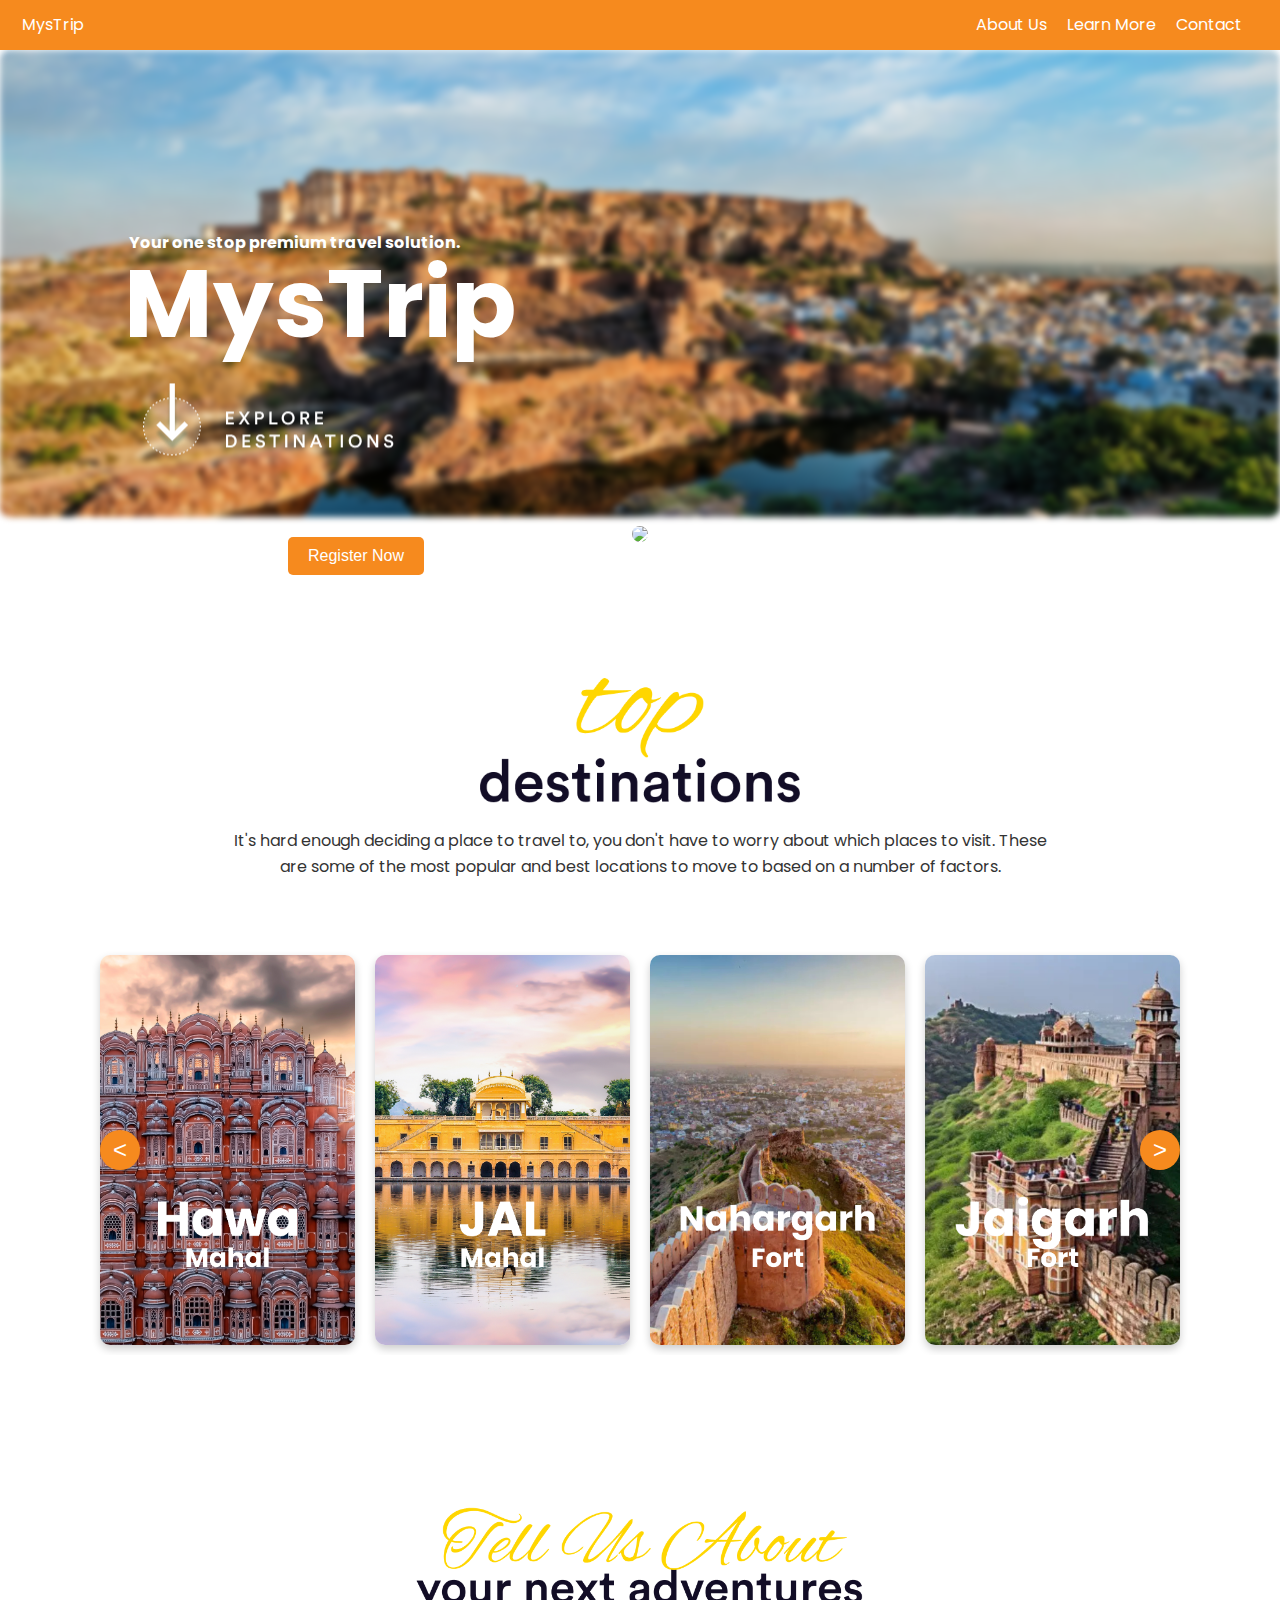
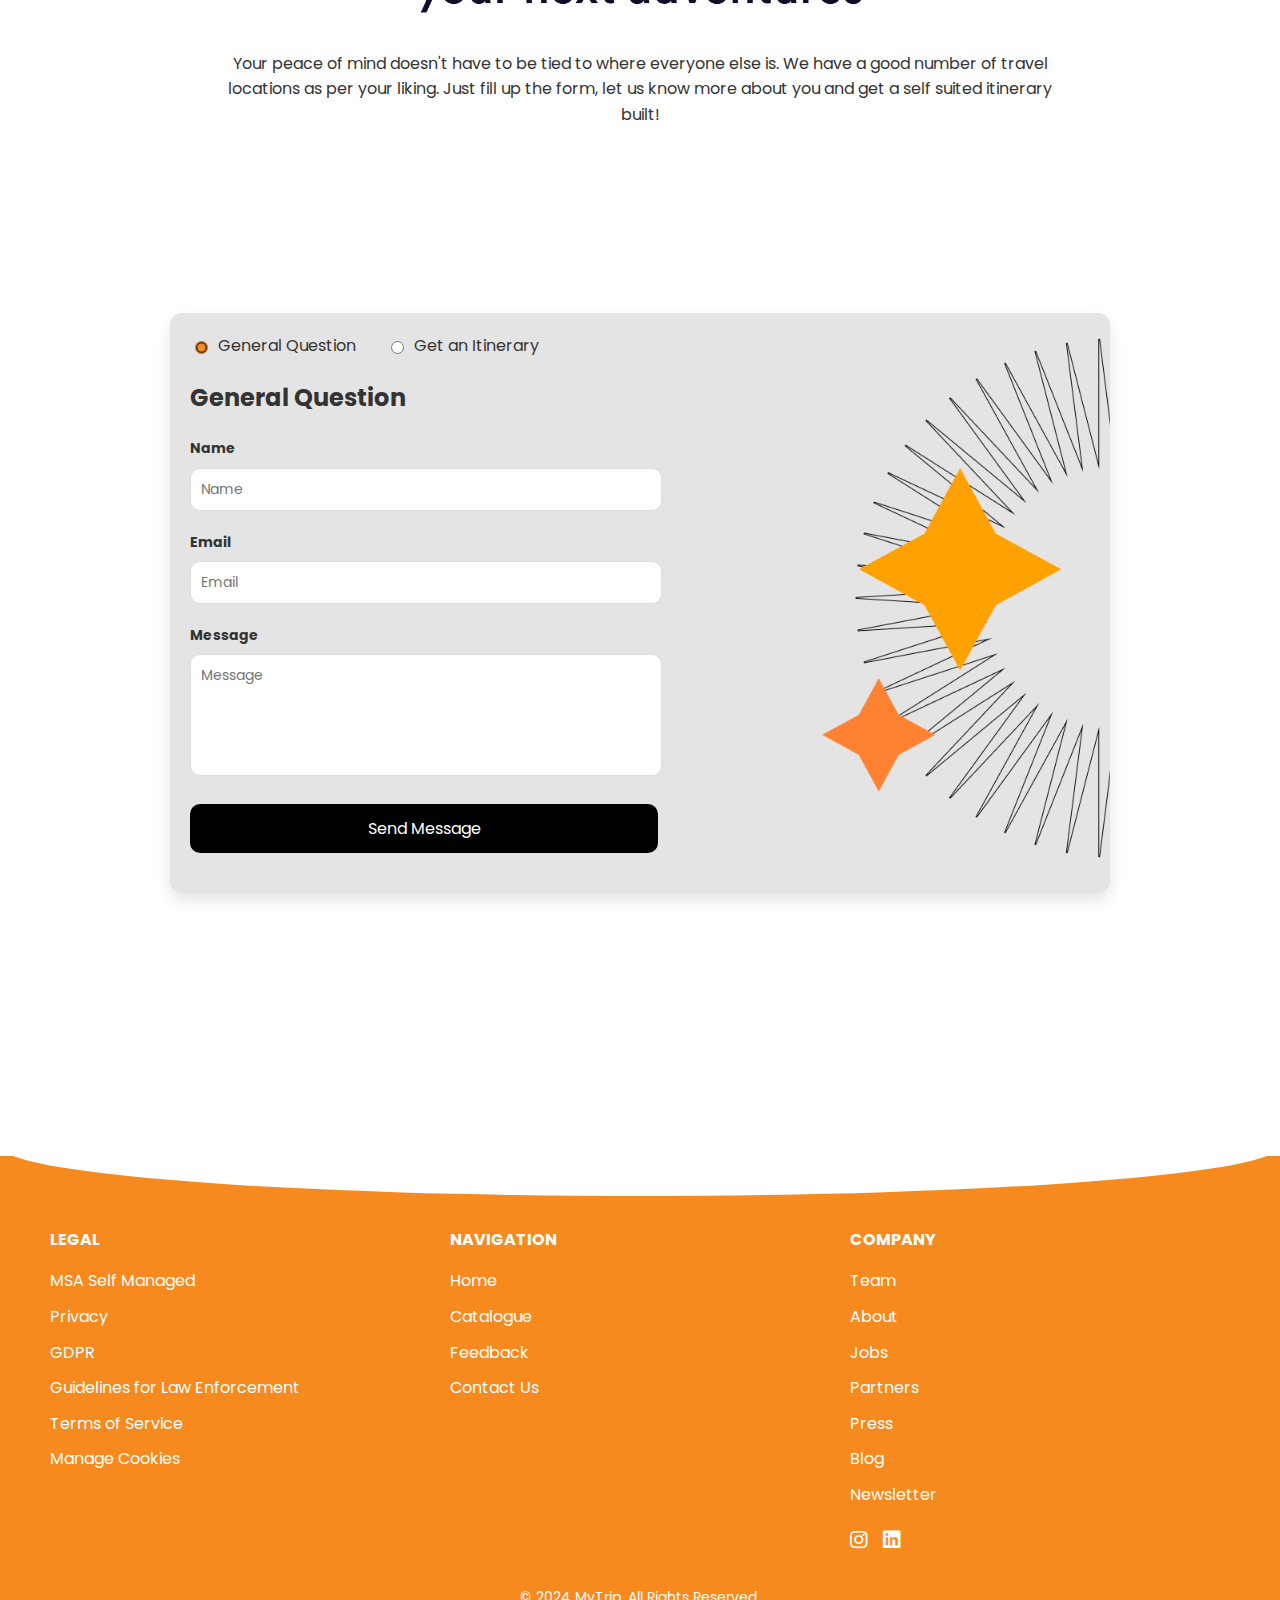
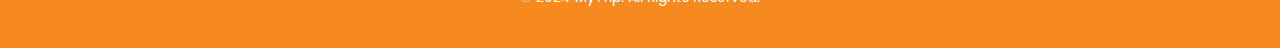
==== commit 2702e463: "index.html" ====
--- a/index.html
+++ b/index.html
@@ -19,7 +19,7 @@
 
   <header id="header">
     <nav>
-      <div class="logo"><a href="main.html">MysTrip</a></div>
+      <div class="logo"><a href="index.html">MysTrip</a></div>
       <div class="nav-links">
         <a href="about.html" class="about">About Us</a>
         <a href="#learn-more" class="learn">Learn More</a>
@@ -261,10 +261,8 @@
           <li><a href="#">Newsletter</a></li>
         </ul>
         <div class="social-icons">
-          <a href="#"><i class="fab fa-facebook"></i></a>
-          <a href="#"><i class="fab fa-twitter"></i></a>
-          <a href="#"><i class="fab fa-instagram"></i></a>
-          <a href="#"><i class="fab fa-linkedin"></i></a>
+          <a href="https://www.instagram.com/mystrip.in"><i class="fab fa-instagram"></i></a>
+          <a href="https://www.linkedin.com/company/mystrip/"><i class="fab fa-linkedin"></i></a>
         </div>
       </div>
     </div>
@@ -280,4 +278,4 @@
 
 </body>
 
-</html>+</html>
